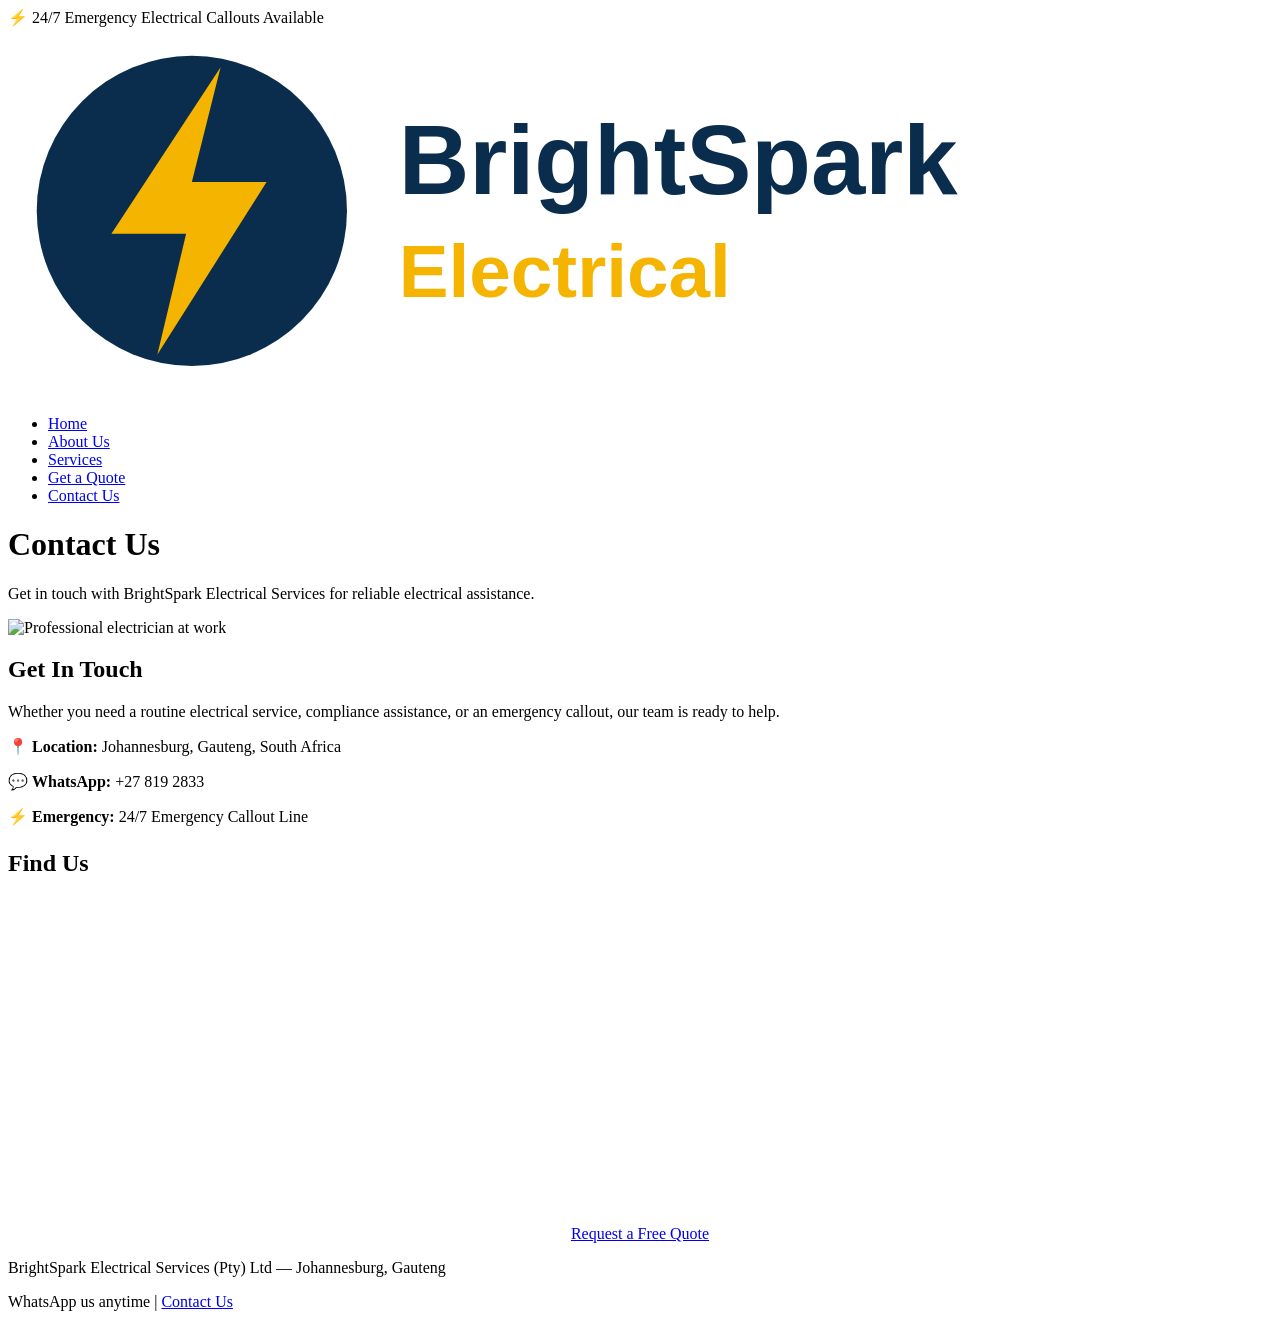
==== ST10245558-WEB DEVELOPMENT POE/contact.html @ 23e9f882 "Add files via upload" ====
<!DOCTYPE html>
<html lang="en">
<head>
<meta charset="UTF-8">
<meta name="viewport" content="width=device-width, initial-scale=1.0">
<title>BrightSpark Electrical Services | Contact Us</title>
<link rel="stylesheet" href="style.css">
</head>
<body>

<div class="emergency-banner">⚡ 24/7 Emergency Electrical Callouts Available</div>

<header>
  <a class="logo" href="index.html" aria-label="BrightSpark Electrical home">
    <svg class="brand-logo" viewBox="0 0 220 64" xmlns="http://www.w3.org/2000/svg" role="img" aria-labelledby="logoTitle logoDesc">
      <title id="logoTitle">BrightSpark Electrical logo</title>
      <desc id="logoDesc">A yellow lightning bolt inside a blue circle beside the BrightSpark Electrical name</desc>
      <circle cx="32" cy="32" r="27" fill="#0b2d4d"/>
      <path d="M37 7 18 36h13l-5 21 19-30H32z" fill="#f5b400"/>
      <text x="68" y="29" font-family="Arial,Helvetica,sans-serif" font-size="17" font-weight="700" fill="#0b2d4d">BrightSpark</text>
      <text x="68" y="47" font-family="Arial,Helvetica,sans-serif" font-size="13" font-weight="600" fill="#f5b400">Electrical</text>
    </svg>
  </a>
  <nav>
    <ul>
      <li><a href="index.html">Home</a></li>
      <li><a href="about.html">About Us</a></li>
      <li><a href="services.html">Services</a></li>
      <li><a href="enquiry.html">Get a Quote</a></li>
      <li><a href="contact.html">Contact Us</a></li>
    </ul>
  </nav>
</header>

<div class="hero">
  <h1>Contact Us</h1>
  <p>Get in touch with BrightSpark Electrical Services for reliable electrical assistance.</p>
</div>

<div class="page-image-wrap">
  <img class="page-image" src="https://images.unsplash.com/photo-1621905251918-48416bd8575a?auto=format&fit=crop&w=1400&q=80"
       alt="Professional electrician at work" loading="eager" decoding="async">
</div>

<section>
  <div class="card">
    <h2>Get In Touch</h2>
    <p>Whether you need a routine electrical service, compliance assistance, or an emergency callout, our team is ready to help.</p>
    <p>📍 <strong>Location:</strong> Johannesburg, Gauteng, South Africa</p>
    <p>💬 <strong>WhatsApp:</strong> +27 819 2833</p>
    <p>⚡ <strong>Emergency:</strong> 24/7 Emergency Callout Line</p>
  </div>

  <div style="margin-top:1.5rem;">
    <h2>Find Us</h2>
    <iframe
      src="https://www.google.com/maps?q=Johannesburg,+South+Africa&output=embed"
      width="100%" height="300" style="border:0; border-radius:4px;"
      allowfullscreen="" loading="lazy">
    </iframe>
  </div>

  <div style="margin-top:1.5rem; text-align:center;">
    <a href="enquiry.html" class="btn">Request a Free Quote</a>
  </div>
</section>

<footer>
  <p>BrightSpark Electrical Services (Pty) Ltd &mdash; Johannesburg, Gauteng</p>
  <p>WhatsApp us anytime | <a href="contact.html">Contact Us</a></p>
</footer>

</body>
</html>
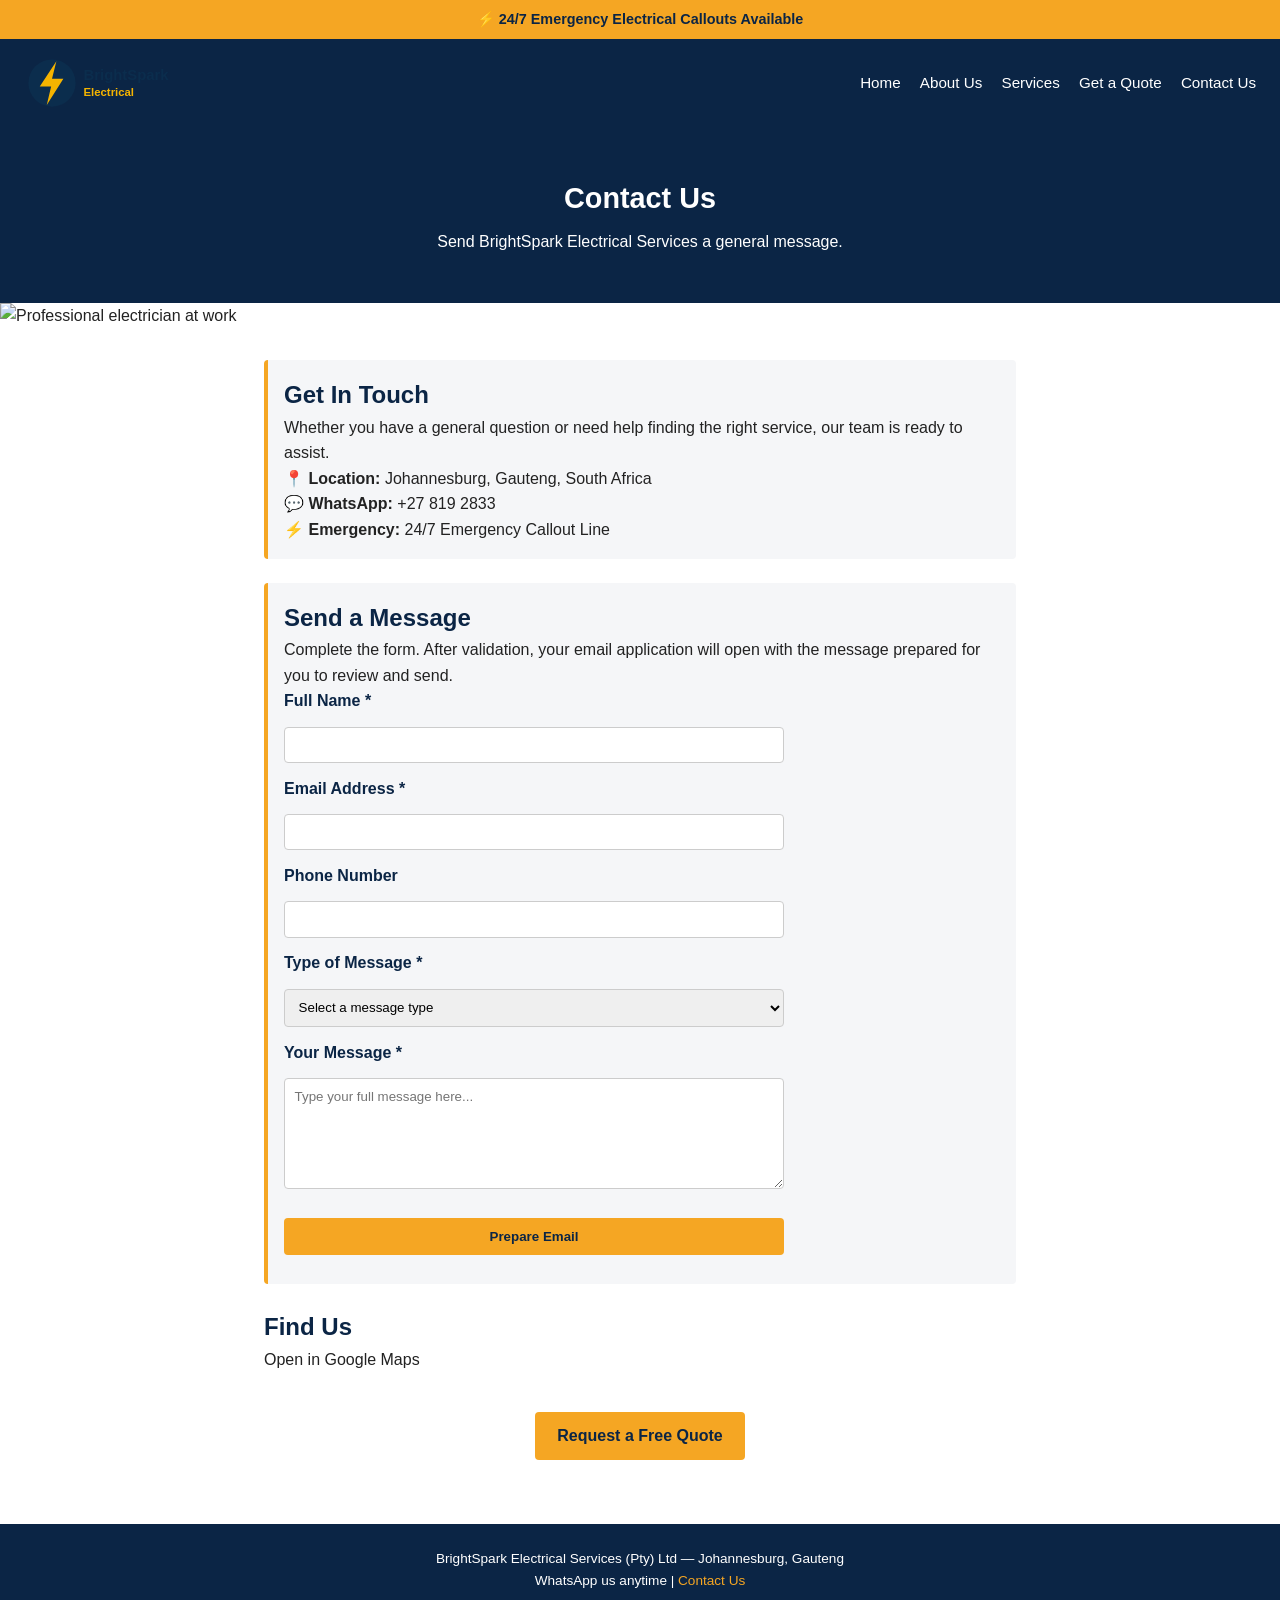
==== commit a491c7c4: "Add files via upload" ====
--- a/ST10245558-WEB DEVELOPMENT POE/contact.html
+++ b/ST10245558-WEB DEVELOPMENT POE/contact.html
@@ -1,74 +1,142 @@
 <!DOCTYPE html>
 <html lang="en">
 <head>
-<meta charset="UTF-8">
-<meta name="viewport" content="width=device-width, initial-scale=1.0">
-<title>BrightSpark Electrical Services | Contact Us</title>
-<link rel="stylesheet" href="style.css">
+  <meta charset="UTF-8">
+  <meta name="viewport" content="width=device-width, initial-scale=1.0">
+  <title>BrightSpark Electrical Services | Contact Us</title>
+  <link rel="stylesheet" href="style.css">
+  <link rel="stylesheet" href="https://unpkg.com/leaflet@1.9.4/dist/leaflet.css">
+  <link rel="stylesheet" href="enhancements.css">
 </head>
 <body>
+  <div class="emergency-banner">⚡ 24/7 Emergency Electrical Callouts Available</div>
 
-<div class="emergency-banner">⚡ 24/7 Emergency Electrical Callouts Available</div>
+  <header>
+    <a class="logo" href="index.html" aria-label="BrightSpark Electrical home">
+      <svg class="brand-logo" viewBox="0 0 220 64" xmlns="http://www.w3.org/2000/svg" role="img" aria-labelledby="logoTitle">
+        <title id="logoTitle">BrightSpark Electrical logo</title>
+        <circle cx="32" cy="32" r="27" fill="#0b2d4d"/>
+        <path d="M37 7 18 36h13l-5 21 19-30H32z" fill="#f5b400"/>
+        <text x="68" y="29" font-family="Arial,Helvetica,sans-serif" font-size="17" font-weight="700" fill="#0b2d4d">BrightSpark</text>
+        <text x="68" y="47" font-family="Arial,Helvetica,sans-serif" font-size="13" font-weight="600" fill="#f5b400">Electrical</text>
+      </svg>
+    </a>
+    <nav aria-label="Main navigation">
+      <ul>
+        <li><a href="index.html">Home</a></li>
+        <li><a href="about.html">About Us</a></li>
+        <li><a href="services.html">Services</a></li>
+        <li><a href="enquiry.html">Get a Quote</a></li>
+        <li><a href="contact.html" aria-current="page">Contact Us</a></li>
+      </ul>
+    </nav>
+  </header>
 
-<header>
-  <a class="logo" href="index.html" aria-label="BrightSpark Electrical home">
-    <svg class="brand-logo" viewBox="0 0 220 64" xmlns="http://www.w3.org/2000/svg" role="img" aria-labelledby="logoTitle logoDesc">
-      <title id="logoTitle">BrightSpark Electrical logo</title>
-      <desc id="logoDesc">A yellow lightning bolt inside a blue circle beside the BrightSpark Electrical name</desc>
-      <circle cx="32" cy="32" r="27" fill="#0b2d4d"/>
-      <path d="M37 7 18 36h13l-5 21 19-30H32z" fill="#f5b400"/>
-      <text x="68" y="29" font-family="Arial,Helvetica,sans-serif" font-size="17" font-weight="700" fill="#0b2d4d">BrightSpark</text>
-      <text x="68" y="47" font-family="Arial,Helvetica,sans-serif" font-size="13" font-weight="600" fill="#f5b400">Electrical</text>
-    </svg>
-  </a>
-  <nav>
-    <ul>
-      <li><a href="index.html">Home</a></li>
-      <li><a href="about.html">About Us</a></li>
-      <li><a href="services.html">Services</a></li>
-      <li><a href="enquiry.html">Get a Quote</a></li>
-      <li><a href="contact.html">Contact Us</a></li>
-    </ul>
-  </nav>
-</header>
-
-<div class="hero">
-  <h1>Contact Us</h1>
-  <p>Get in touch with BrightSpark Electrical Services for reliable electrical assistance.</p>
-</div>
-
-<div class="page-image-wrap">
-  <img class="page-image" src="https://images.unsplash.com/photo-1621905251918-48416bd8575a?auto=format&fit=crop&w=1400&q=80"
-       alt="Professional electrician at work" loading="eager" decoding="async">
-</div>
-
-<section>
-  <div class="card">
-    <h2>Get In Touch</h2>
-    <p>Whether you need a routine electrical service, compliance assistance, or an emergency callout, our team is ready to help.</p>
-    <p>📍 <strong>Location:</strong> Johannesburg, Gauteng, South Africa</p>
-    <p>💬 <strong>WhatsApp:</strong> +27 819 2833</p>
-    <p>⚡ <strong>Emergency:</strong> 24/7 Emergency Callout Line</p>
+  <div class="hero">
+    <h1>Contact Us</h1>
+    <p>Send BrightSpark Electrical Services a general message.</p>
   </div>
 
-  <div style="margin-top:1.5rem;">
-    <h2>Find Us</h2>
-    <iframe
-      src="https://www.google.com/maps?q=Johannesburg,+South+Africa&output=embed"
-      width="100%" height="300" style="border:0; border-radius:4px;"
-      allowfullscreen="" loading="lazy">
-    </iframe>
+  <div class="page-image-wrap">
+    <img class="page-image" src="https://images.unsplash.com/photo-1621905251918-48416bd8575a?auto=format&fit=crop&w=1400&q=80"
+         alt="Professional electrician at work" loading="eager" decoding="async">
   </div>
 
-  <div style="margin-top:1.5rem; text-align:center;">
-    <a href="enquiry.html" class="btn">Request a Free Quote</a>
-  </div>
-</section>
+  <main>
+    <section>
+      <div class="card">
+        <h2>Get In Touch</h2>
+        <p>Whether you have a general question or need help finding the right service, our team is ready to assist.</p>
+        <p>📍 <strong>Location:</strong> Johannesburg, Gauteng, South Africa</p>
+        <p>💬 <strong>WhatsApp:</strong> +27 819 2833</p>
+        <p>⚡ <strong>Emergency:</strong> 24/7 Emergency Callout Line</p>
+      </div>
 
-<footer>
-  <p>BrightSpark Electrical Services (Pty) Ltd &mdash; Johannesburg, Gauteng</p>
-  <p>WhatsApp us anytime | <a href="contact.html">Contact Us</a></p>
-</footer>
+      <div class="card" style="margin-top:1.5rem;">
+        <h2>Send a Message</h2>
+        <p>Complete the form. After validation, your email application will open with the message prepared for you to review and send.</p>
+        <form id="contactForm">
+          <label for="contactName">Full Name *</label>
+          <input type="text" id="contactName" name="name" autocomplete="name" minlength="2" maxlength="80" required>
 
+          <label for="contactEmail">Email Address *</label>
+          <input type="email" id="contactEmail" name="email" autocomplete="email" maxlength="120" required>
+
+          <label for="contactPhone">Phone Number</label>
+          <input type="tel" id="contactPhone" name="phone" autocomplete="tel"
+                 pattern="[0-9+() .-]{7,20}" title="Enter a phone number containing 7 to 20 digits or phone symbols.">
+
+          <label for="messageType">Type of Message *</label>
+          <select id="messageType" name="messageType" required>
+            <option value="">Select a message type</option>
+            <option>General question</option>
+            <option>Existing booking or service</option>
+            <option>Compliment or feedback</option>
+            <option>Complaint</option>
+            <option>Other</option>
+          </select>
+
+          <label for="contactMessage">Your Message *</label>
+          <textarea id="contactMessage" name="message" rows="6" minlength="10" maxlength="2000"
+                    placeholder="Type your full message here..." required></textarea>
+
+          <button type="submit" class="btn">Prepare Email</button>
+          <p id="contactStatus" role="status" aria-live="polite"></p>
+        </form>
+      </div>
+
+      <div style="margin-top:1.5rem;">
+        <h2>Find Us</h2>
+        <div id="map" class="bs-map" role="region" aria-label="Map showing BrightSpark Electrical Services in Johannesburg"></div>
+        <p class="bs-map__links"><a href="https://www.google.com/maps/search/?api=1&amp;query=Johannesburg%2C+South+Africa" target="_blank" rel="noopener noreferrer">Open in Google Maps</a></p>
+      </div>
+      <div style="margin-top:1.5rem; text-align:center;">
+        <a href="enquiry.html" class="btn">Request a Free Quote</a>
+      </div>
+    </section>
+  </main>
+
+  <footer>
+    <p>BrightSpark Electrical Services (Pty) Ltd &mdash; Johannesburg, Gauteng</p>
+    <p>WhatsApp us anytime | <a href="contact.html">Contact Us</a></p>
+  </footer>
+
+  <script src="https://unpkg.com/leaflet@1.9.4/dist/leaflet.js"></script>
+  <script src="script.js"></script>
+  <script>
+    // Replace this placeholder with the organisation's real email address.
+    const CONTACT_RECIPIENT = "REPLACE_WITH_BUSINESS_EMAIL@example.com";
+
+    document.getElementById("contactForm").addEventListener("submit", function (event) {
+      event.preventDefault();
+      const form = this;
+      const status = document.getElementById("contactStatus");
+
+      if (!form.reportValidity()) return;
+      if (CONTACT_RECIPIENT === "REPLACE_WITH_BUSINESS_EMAIL@example.com") {
+        status.textContent = "Form validated. Before using it, replace CONTACT_RECIPIENT in this file with the organisation's real email address.";
+        return;
+      }
+
+      const data = new FormData(form);
+      const subject = "Website contact message: " + data.get("messageType");
+      const body = [
+        "GENERAL CONTACT MESSAGE",
+        "",
+        "Name: " + data.get("name"),
+        "Email: " + data.get("email"),
+        "Phone: " + (data.get("phone") || "Not provided"),
+        "Message type: " + data.get("messageType"),
+        "",
+        "Message:",
+        data.get("message")
+      ].join("\\n");
+
+      status.textContent = "Your email application should open. Review the message and press Send to deliver it.";
+      window.location.href = "mailto:" + CONTACT_RECIPIENT
+        + "?subject=" + encodeURIComponent(subject)
+        + "&body=" + encodeURIComponent(body);
+    });
+  </script>
 </body>
 </html>
--- a/ST10245558-WEB DEVELOPMENT POE/style.css
+++ b/ST10245558-WEB DEVELOPMENT POE/style.css
@@ -0,0 +1,161 @@
+:root {
+  --navy: #0B2545;
+  --amber: #F5A623;
+  --grey: #f5f6f8;
+}
+
+* { box-sizing: border-box; margin: 0; padding: 0; }
+
+body {
+  font-family: 'Open Sans', Arial, sans-serif;
+  color: #222;
+  background: #fff;
+  line-height: 1.6;
+}
+
+h1, h2, h3 {
+  font-family: 'Montserrat', Arial, sans-serif;
+  font-weight: 700;
+  color: var(--navy);
+}
+
+a { text-decoration: none; color: inherit; }
+
+/* Sticky nav */
+header {
+  position: sticky;
+  top: 0;
+  background: var(--navy);
+  color: #fff;
+  display: flex;
+  justify-content: space-between;
+  align-items: center;
+  padding: 1rem 1.5rem;
+  z-index: 10;
+}
+
+header .logo {
+  font-family: 'Montserrat', Arial, sans-serif;
+  font-weight: 700;
+  font-size: 1.2rem;
+  color: var(--amber);
+  display: flex;
+  align-items: center;
+}
+
+.brand-logo {
+  height: 56px;
+  width: auto;
+  display: block;
+}
+
+@media (max-width: 480px) {
+  .brand-logo {
+    height: 44px;
+  }
+}
+
+nav ul {
+  list-style: none;
+  display: flex;
+  gap: 1.2rem;
+  flex-wrap: wrap;
+}
+
+nav a {
+  color: #fff;
+  font-size: 0.95rem;
+}
+
+nav a:hover { color: var(--amber); }
+
+/* Emergency banner */
+.emergency-banner {
+  background: var(--amber);
+  color: var(--navy);
+  text-align: center;
+  padding: 0.5rem;
+  font-weight: 700;
+  font-size: 0.9rem;
+}
+
+/* Hero */
+.hero {
+  background: var(--navy);
+  color: #fff;
+  padding: 3rem 1.5rem;
+  text-align: center;
+}
+
+.hero h1 { color: #fff; font-size: 1.8rem; margin-bottom: 0.5rem; }
+
+.btn {
+  display: inline-block;
+  background: var(--amber);
+  color: var(--navy);
+  padding: 0.7rem 1.4rem;
+  border-radius: 4px;
+  font-weight: 700;
+  margin-top: 1rem;
+  border: none;
+  cursor: pointer;
+}
+
+/* Page image */
+.page-image-wrap {
+  display: block;
+  width: 100%;
+  max-width: 1400px;
+  margin: 0 auto;
+}
+
+.page-image {
+  display: block;
+  width: 100%;
+  height: auto;
+  max-height: 480px;
+  object-fit: cover;
+}
+
+/* Sections */
+section {
+  padding: 2rem 1.5rem;
+  max-width: 800px;
+  margin: 0 auto;
+}
+
+.card {
+  background: var(--grey);
+  border-left: 4px solid var(--amber);
+  padding: 1rem;
+  margin-bottom: 1rem;
+  border-radius: 4px;
+}
+
+/* Form */
+form {
+  display: flex;
+  flex-direction: column;
+  gap: 0.8rem;
+  max-width: 500px;
+}
+
+label { font-weight: 700; color: var(--navy); }
+
+input, textarea, select {
+  padding: 0.6rem;
+  border: 1px solid #ccc;
+  border-radius: 4px;
+  font-family: inherit;
+}
+
+footer {
+  background: var(--navy);
+  color: #fff;
+  text-align: center;
+  padding: 1.5rem;
+  font-size: 0.85rem;
+  margin-top: 2rem;
+}
+
+footer a { color: var(--amber); }
